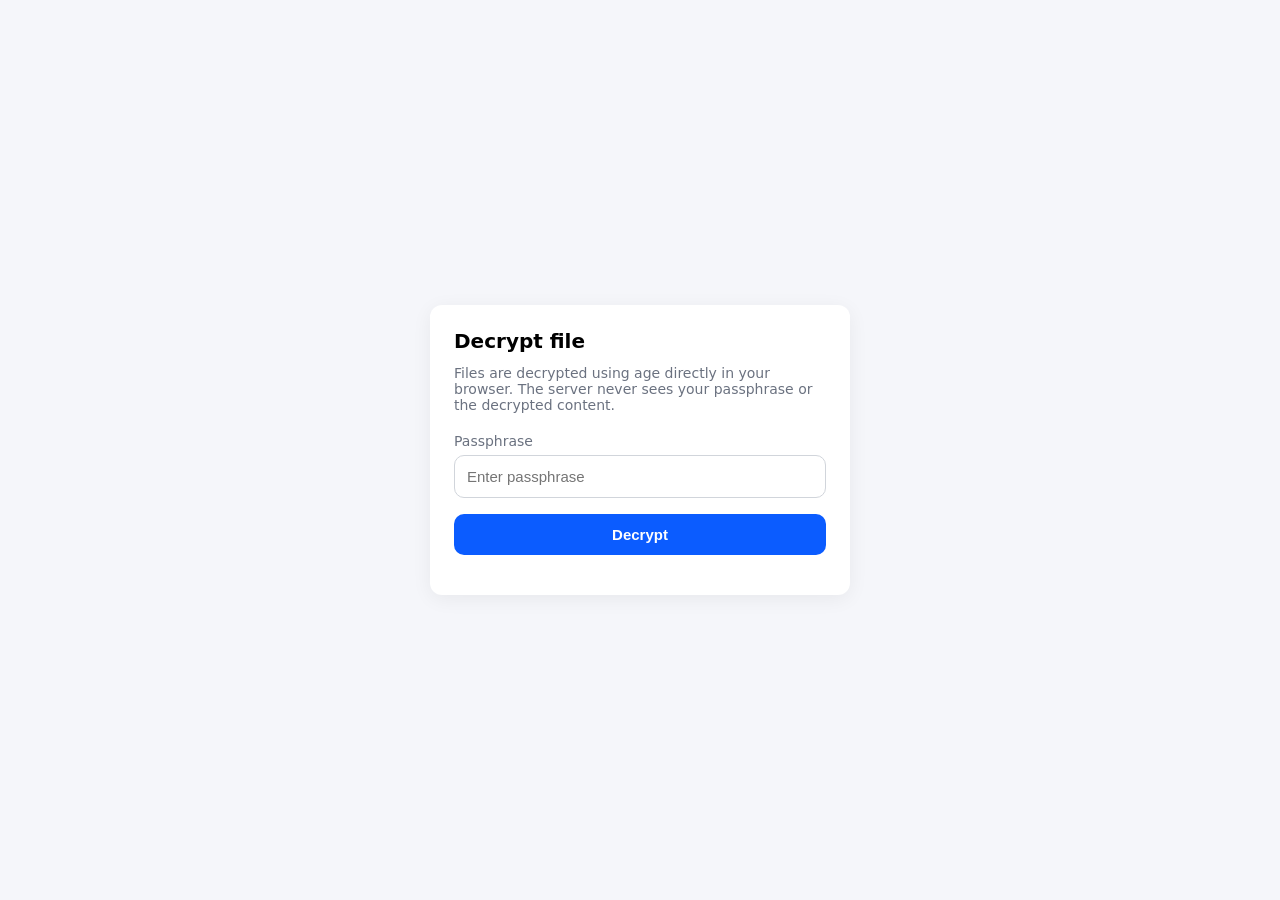
==== app/index.html @ ac8abe0b "add all headers" ====
<!DOCTYPE html>
<html lang="en">
<head>
<meta charset="utf-8">
<meta name="viewport" content="width=device-width,initial-scale=1">
<title>Decrypt file</title>
<link rel="stylesheet" href="styles.css" integrity="sha384-aOs7sRFjW/ZBEYENKgvTOr6dAuliLehhSrsQXTACcZtqSfzPd22uAtK1McGhbvbP" crossorigin="anonymous">
<script src="age-0.3.0.js" integrity="sha384-f4/FKfd7+2kZbT6B1WuwM3gqK8KZtP2+il4WJ8CoSxesW9EetMPR0m/D8vL0Wfc/" crossorigin="anonymous"></script>
<script src="decrypt.js" defer integrity="sha384-NlN4UH+Kp35XJrSkZds+d9xcLNm9+YFhEzUjXqxiXwDUp0M1bWm75SL4WdcRSpFj" crossorigin="anonymous"></script>
</head>
<body>
<main class="card">
<h1>Decrypt file</h1>
<p class="info">Files are decrypted using age directly in your browser. The server never sees your passphrase or the decrypted content.</p>

<form id="decryptForm">
  <label for="pass" class="label">Passphrase</label>
  <input id="pass" type="password" placeholder="Enter passphrase" autocomplete="one-time-password" required aria-describedby="status" autocapitalize="off" spellcheck="false">
  <button id="decryptBtn" type="submit" class="btn">Decrypt</button>
</form>
<div id="status" class="status" role="status" aria-live="polite" aria-atomic="true"></div>

</main>
</body>
</html>
---- app/styles.css ----
:root{
--bg:#f5f6fa;
--card:#ffffff;
--muted:#6b7280;
--accent:#0b5cff;
--danger:#d9534f;
--radius:12px;
font-family: Inter, system-ui, sans-serif;
}


*{box-sizing:border-box}
body{
margin:0;
background:var(--bg);
display:flex;
align-items:center;
justify-content:center;
min-height:100vh;
min-height:100svh;
padding:20px;
}


.card{
width:100%;
max-width:420px;
background:var(--card);
padding:24px;
border-radius:var(--radius);
box-shadow:0 4px 20px rgba(0,0,0,0.06);
}


h1{margin:0 0 12px 0;font-size:20px}
.info{margin:0 0 20px 0;color:var(--muted);font-size:14px}


.label{display:block;margin-bottom:6px;color:var(--muted);font-size:14px}
input[type=password]{width:100%;padding:12px;border:1px solid #d1d5db;border-radius:10px;margin-bottom:16px;font-size:15px}
input[type=password]:focus{outline:2px solid var(--accent);outline-offset:2px}


.btn{width:100%;padding:12px;background:var(--accent);color:white;border:none;border-radius:10px;font-size:15px;font-weight:600;cursor:pointer}
.btn:disabled{opacity:.65;cursor:not-allowed}
.btn:focus-visible{outline:2px solid #0a46bf;outline-offset:2px}


.status{margin-top:16px;font-size:14px;color:var(--muted)}
.status.success{color:green}
.status.error{color:var(--danger)}
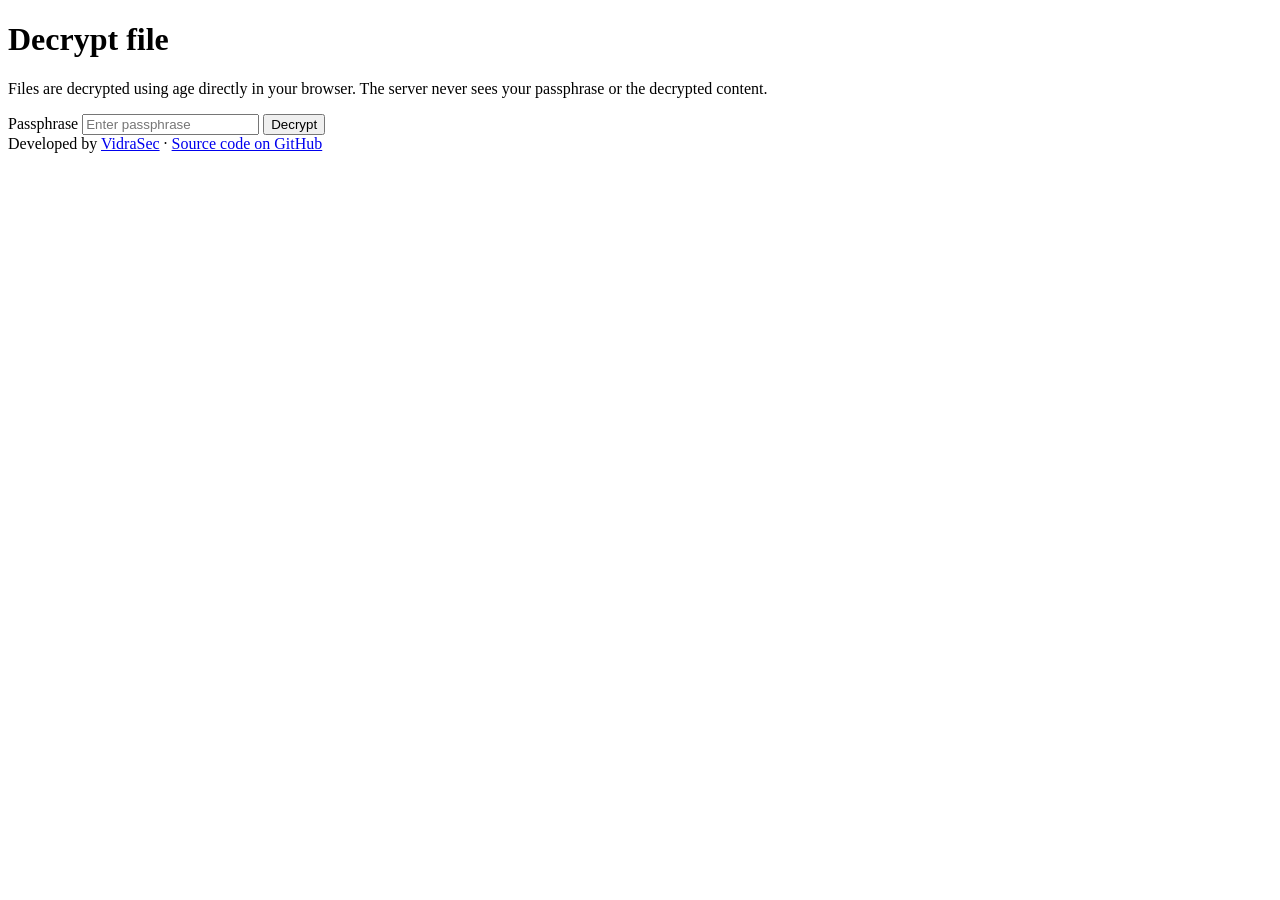
==== commit cb9433a1: "add virasec footer" ====
--- a/app/index.html
+++ b/app/index.html
@@ -6,7 +6,7 @@
 <title>Decrypt file</title>
 <link rel="stylesheet" href="styles.css" integrity="sha384-aOs7sRFjW/ZBEYENKgvTOr6dAuliLehhSrsQXTACcZtqSfzPd22uAtK1McGhbvbP" crossorigin="anonymous">
 <script src="age-0.3.0.js" integrity="sha384-f4/FKfd7+2kZbT6B1WuwM3gqK8KZtP2+il4WJ8CoSxesW9EetMPR0m/D8vL0Wfc/" crossorigin="anonymous"></script>
-<script src="decrypt.js" defer integrity="sha384-NlN4UH+Kp35XJrSkZds+d9xcLNm9+YFhEzUjXqxiXwDUp0M1bWm75SL4WdcRSpFj" crossorigin="anonymous"></script>
+<script src="decrypt.js" defer integrity="sha384-XhGfvf3lDkucU3RD4lrvb7LKMFE/q5nLfGv/N6gZfChVC6Qd+wa0FtwQPMi1Iu34" crossorigin="anonymous"></script>
 </head>
 <body>
 <main class="card">
@@ -21,5 +21,6 @@
 <div id="status" class="status" role="status" aria-live="polite" aria-atomic="true"></div>
 
 </main>
+<footer class="footer">Developed by <a href="https://www.vidrasec.com/" target="_blank" rel="noopener">VidraSec</a> &middot; <a href="https://github.com/VidraSec/VidraCrypt" target="_blank" rel="noopener">Source code on GitHub</a></footer>
 </body>
 </html>
--- a/app/styles.css
+++ b/app/styles.css
@@ -48,4 +48,9 @@
 
 .status{margin-top:16px;font-size:14px;color:var(--muted)}
 .status.success{color:green}
-.status.error{color:var(--danger)}+.status.error{color:var(--danger)}
+
+
+.footer{margin-top:20px;text-align:center;font-size:12px;color:var(--muted)}
+.footer a{color:var(--muted);text-decoration:underline}
+.footer a:hover{color:var(--accent)}
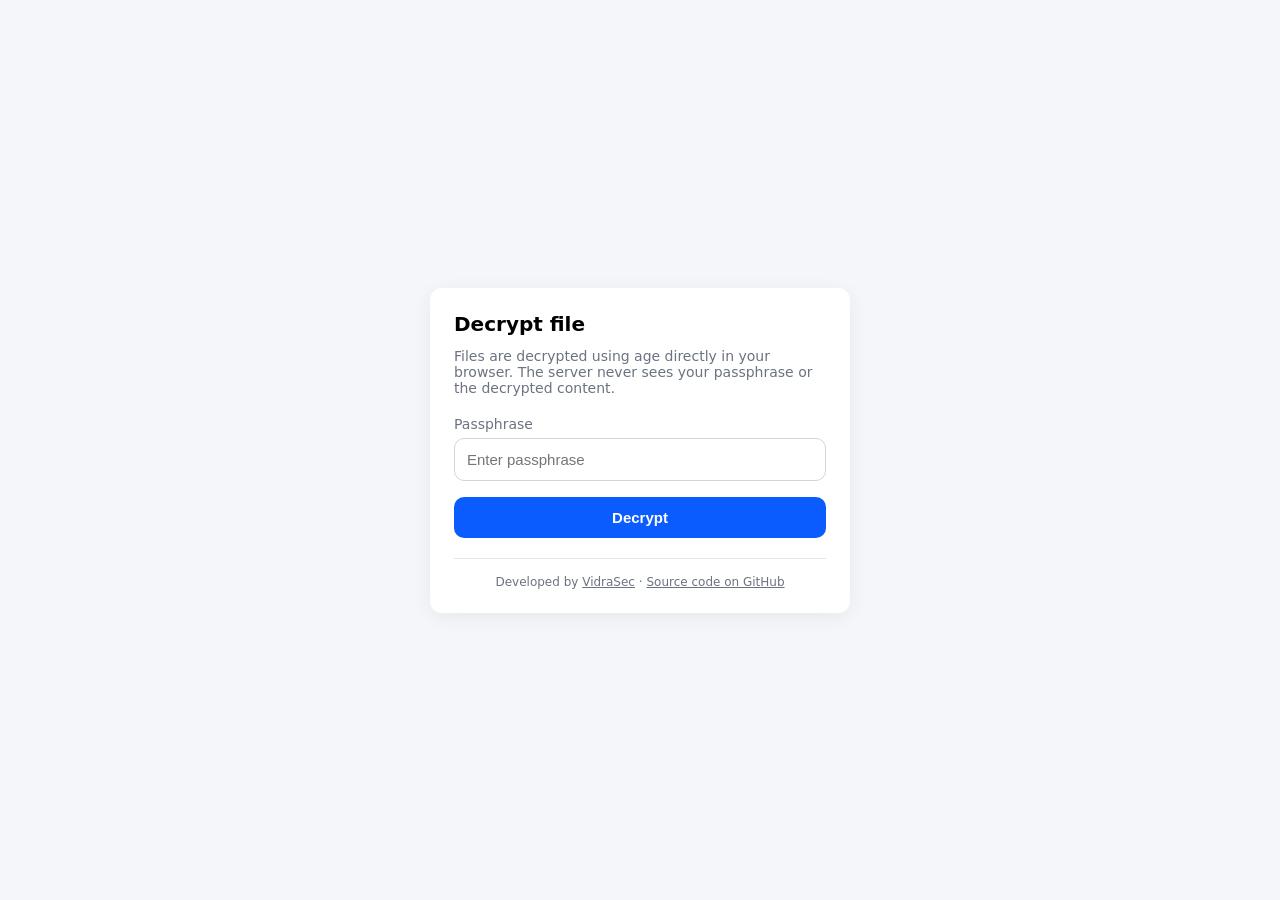
==== commit b1c86ac5: "fix footer, favicon and hash" ====
--- a/app/index.html
+++ b/app/index.html
@@ -4,7 +4,7 @@
 <meta charset="utf-8">
 <meta name="viewport" content="width=device-width,initial-scale=1">
 <title>Decrypt file</title>
-<link rel="stylesheet" href="styles.css" integrity="sha384-aOs7sRFjW/ZBEYENKgvTOr6dAuliLehhSrsQXTACcZtqSfzPd22uAtK1McGhbvbP" crossorigin="anonymous">
+<link rel="stylesheet" href="styles.css" integrity="sha384-fQFY4SU4qiqXJeVzBYMvstn19viKq7sFqz/rMq+VfkcdclWuLbwPQfeMVJEipSHC" crossorigin="anonymous">
 <script src="age-0.3.0.js" integrity="sha384-f4/FKfd7+2kZbT6B1WuwM3gqK8KZtP2+il4WJ8CoSxesW9EetMPR0m/D8vL0Wfc/" crossorigin="anonymous"></script>
 <script src="decrypt.js" defer integrity="sha384-XhGfvf3lDkucU3RD4lrvb7LKMFE/q5nLfGv/N6gZfChVC6Qd+wa0FtwQPMi1Iu34" crossorigin="anonymous"></script>
 </head>
@@ -20,7 +20,7 @@
 </form>
 <div id="status" class="status" role="status" aria-live="polite" aria-atomic="true"></div>
 
+<footer class="footer">Developed by <a href="https://www.vidrasec.com/" target="_blank" rel="noopener">VidraSec</a> &middot; <a href="https://github.com/VidraSec/VidraCrypt" target="_blank" rel="noopener">Source code on GitHub</a></footer>
 </main>
-<footer class="footer">Developed by <a href="https://www.vidrasec.com/" target="_blank" rel="noopener">VidraSec</a> &middot; <a href="https://github.com/VidraSec/VidraCrypt" target="_blank" rel="noopener">Source code on GitHub</a></footer>
 </body>
 </html>
--- a/app/styles.css
+++ b/app/styles.css
@@ -51,6 +51,6 @@
 .status.error{color:var(--danger)}
 
 
-.footer{margin-top:20px;text-align:center;font-size:12px;color:var(--muted)}
+.footer{margin-top:20px;padding-top:16px;border-top:1px solid #e5e7eb;text-align:center;font-size:12px;color:var(--muted)}
 .footer a{color:var(--muted);text-decoration:underline}
 .footer a:hover{color:var(--accent)}
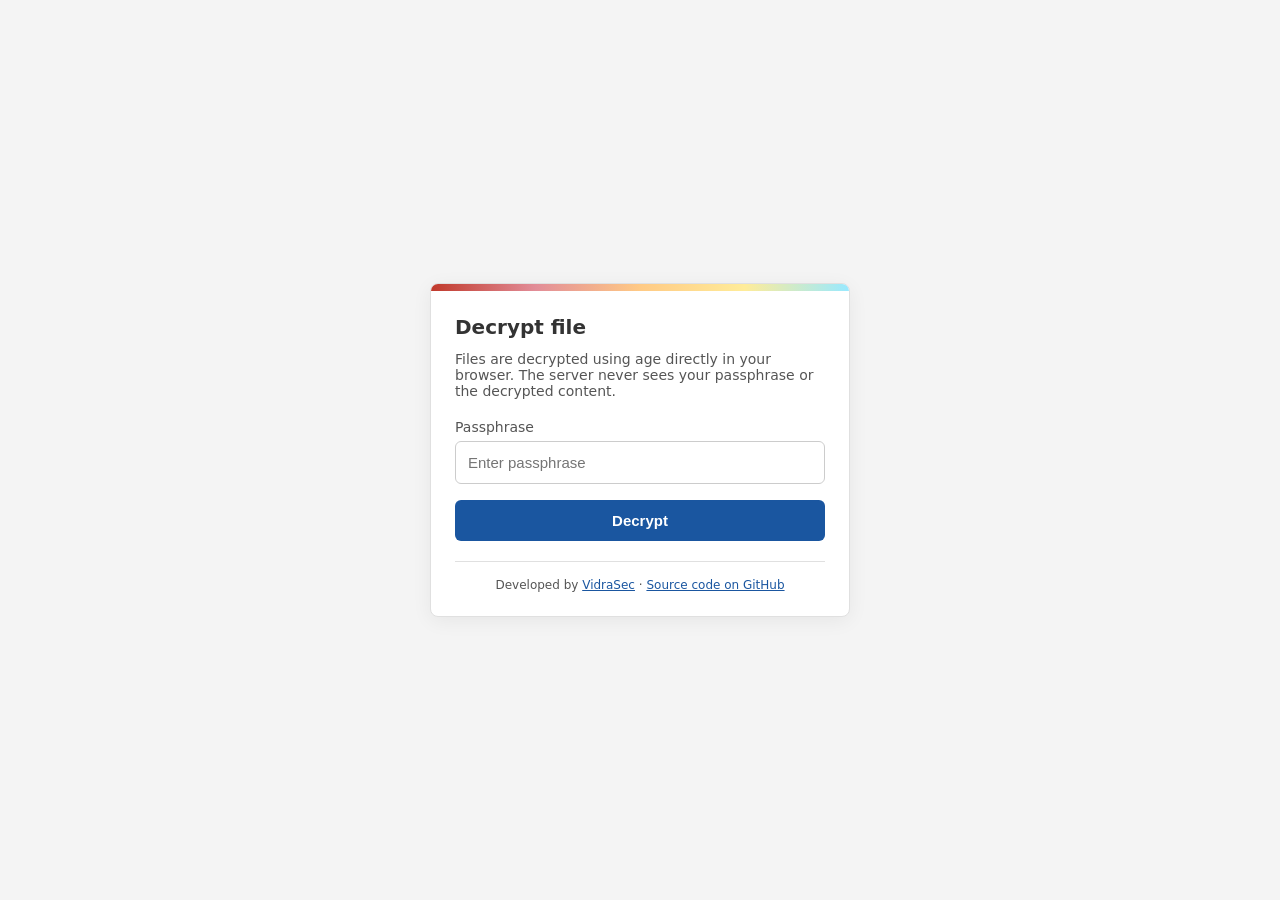
==== commit f8f7ea8e: "apply VidraSec corporate design to decrypt app Co-Authored-By: Claude Opus 5.5 <noreply@anthropic.co" ====
--- a/app/index.html
+++ b/app/index.html
@@ -4,7 +4,8 @@
 <meta charset="utf-8">
 <meta name="viewport" content="width=device-width,initial-scale=1">
 <title>Decrypt file</title>
-<link rel="stylesheet" href="styles.css" integrity="sha384-fQFY4SU4qiqXJeVzBYMvstn19viKq7sFqz/rMq+VfkcdclWuLbwPQfeMVJEipSHC" crossorigin="anonymous">
+<link rel="icon" href="favicon.ico">
+<link rel="stylesheet" href="styles.css" integrity="sha384-HocHLOJyQUv2yasxTSnOwbx0K9UvMS4xMUQWCMU/LN6UXWRq9b9n2Um0aKeKEOHS" crossorigin="anonymous">
 <script src="age-0.3.0.js" integrity="sha384-f4/FKfd7+2kZbT6B1WuwM3gqK8KZtP2+il4WJ8CoSxesW9EetMPR0m/D8vL0Wfc/" crossorigin="anonymous"></script>
 <script src="decrypt.js" defer integrity="sha384-XhGfvf3lDkucU3RD4lrvb7LKMFE/q5nLfGv/N6gZfChVC6Qd+wa0FtwQPMi1Iu34" crossorigin="anonymous"></script>
 </head>
@@ -20,7 +21,7 @@
 </form>
 <div id="status" class="status" role="status" aria-live="polite" aria-atomic="true"></div>
 
-<footer class="footer">Developed by <a href="https://www.vidrasec.com/" target="_blank" rel="noopener">VidraSec</a> &middot; <a href="https://github.com/VidraSec/VidraCrypt" target="_blank" rel="noopener">Source code on GitHub</a></footer>
+<footer class="footer">Developed by <a href="https://www.vidrasec.com/?utm_source=vidracrypt&utm_medium=referral&utm_campaign=app_footer" target="_blank" rel="noopener">VidraSec</a> &middot; <a href="https://github.com/VidraSec/VidraCrypt" target="_blank" rel="noopener">Source code on GitHub</a></footer>
 </main>
 </body>
 </html>
--- a/app/styles.css
+++ b/app/styles.css
@@ -1,11 +1,17 @@
 :root{
---bg:#f5f6fa;
+/* VidraSec corporate palette (see vidrasec-theme/design.html) */
+--bg:#f4f4f4;
 --card:#ffffff;
---muted:#6b7280;
---accent:#0b5cff;
---danger:#d9534f;
---radius:12px;
-font-family: Inter, system-ui, sans-serif;
+--ink:#333333;
+--muted:#555555;
+--border:#cccccc;
+--accent:#1a56a0;
+--accent-dark:#143f75;
+--danger:#c0392b;
+--success:#a8e6cf;
+--radius:8px;
+--brand-bar:linear-gradient(to right,#c0392b,#e28d98,#ffca85,#ffec99,#99e9ff);
+font-family: Inter, system-ui, -apple-system, sans-serif;
 }
 
 
@@ -13,6 +19,7 @@
 body{
 margin:0;
 background:var(--bg);
+color:var(--ink);
 display:flex;
 align-items:center;
 justify-content:center;
@@ -23,34 +30,39 @@
 
 
 .card{
+position:relative;
 width:100%;
 max-width:420px;
 background:var(--card);
-padding:24px;
+padding:31px 24px 24px;
+border:1px solid #e0e0e0;
 border-radius:var(--radius);
 box-shadow:0 4px 20px rgba(0,0,0,0.06);
+overflow:hidden;
 }
+.card::before{content:"";position:absolute;top:0;left:0;right:0;height:7px;background:var(--brand-bar)}
 
 
-h1{margin:0 0 12px 0;font-size:20px}
+h1{margin:0 0 12px 0;font-size:20px;font-weight:700}
 .info{margin:0 0 20px 0;color:var(--muted);font-size:14px}
 
 
 .label{display:block;margin-bottom:6px;color:var(--muted);font-size:14px}
-input[type=password]{width:100%;padding:12px;border:1px solid #d1d5db;border-radius:10px;margin-bottom:16px;font-size:15px}
+input[type=password]{width:100%;padding:12px;border:1px solid var(--border);border-radius:6px;margin-bottom:16px;font-size:15px;color:var(--ink)}
 input[type=password]:focus{outline:2px solid var(--accent);outline-offset:2px}
 
 
-.btn{width:100%;padding:12px;background:var(--accent);color:white;border:none;border-radius:10px;font-size:15px;font-weight:600;cursor:pointer}
+.btn{width:100%;padding:12px;background:var(--accent);color:white;border:none;border-radius:6px;font-size:15px;font-weight:600;cursor:pointer}
+.btn:hover{background:var(--accent-dark)}
 .btn:disabled{opacity:.65;cursor:not-allowed}
-.btn:focus-visible{outline:2px solid #0a46bf;outline-offset:2px}
+.btn:focus-visible{outline:2px solid var(--accent-dark);outline-offset:2px}
 
 
 .status{margin-top:16px;font-size:14px;color:var(--muted)}
-.status.success{color:green}
-.status.error{color:var(--danger)}
+.status.success{color:var(--ink);background:var(--success);padding:10px 12px;border-radius:6px}
+.status.error{color:var(--danger);background:#fbeceb;border-left:4px solid var(--danger);padding:10px 12px;border-radius:6px}
 
 
-.footer{margin-top:20px;padding-top:16px;border-top:1px solid #e5e7eb;text-align:center;font-size:12px;color:var(--muted)}
-.footer a{color:var(--muted);text-decoration:underline}
-.footer a:hover{color:var(--accent)}+.footer{margin-top:20px;padding-top:16px;border-top:1px solid #e0e0e0;text-align:center;font-size:12px;color:var(--muted)}
+.footer a{color:var(--accent);text-decoration:underline}
+.footer a:hover{color:var(--accent-dark)}
